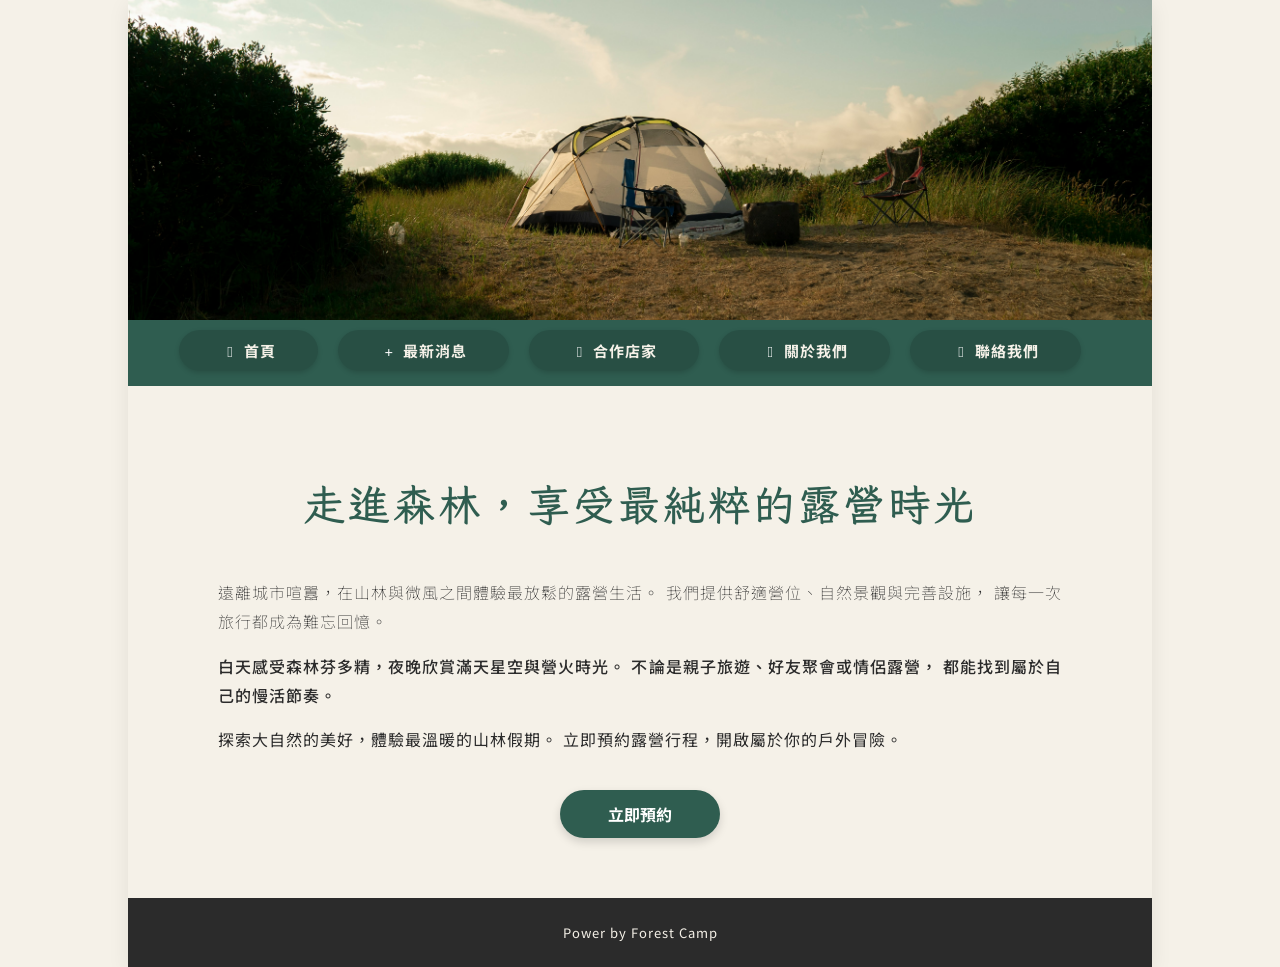
==== 0602.html @ 52e61261 "update" ====
<!DOCTYPE html>
<html lang="zh-TW">

<head>
    <meta charset="UTF-8">
    <meta name="viewport" content="width=device-width, initial-scale=1.0">
    <title>Forest Camp 0602</title>
    <!-- /*0602載入網頁css文字模板、顏色、套件*/ -->
    <link rel="stylesheet" href="css/0602.css">
    <link rel="stylesheet" href="css/all.min.css">
    <style>
        /* 全域設定 */
        body {
            background-color: var(--bg-primary);
            color: var(--text-primary);
            margin: 0;
            padding: 0;
            font-family: "Noto Sans TC", sans-serif;
        }

        /* 主內容區 */
        .wrapper {
            width: 1024px;
            margin-top: 0;
            margin-bottom: 0;
            margin-left: auto;
            margin-right: auto;

            background-color: var(--bg-card);

            box-shadow: 0 5px 20px var(--shadow-light);
        }

        /* Banner 圖片區 */
        .imagbox {
            width: 1024px;
            height: 320px;

            background-image: url(image/camp02.jpg);
            background-position: center center;
            background-size: cover;
            background-repeat: no-repeat;

            border-radius: 0 0 0px 0px;
        }

        /* 導覽列 */
        nav {
            background-color: var(--theme-primary);

            text-align: center;

            padding-top: 10px;
            padding-bottom: 10px;

            margin-top: 0;
            margin-bottom: 0;
        }

        /* 導覽列 ul */
        nav ul {
            display: inline-block;

            padding: 0;
            margin: 0;
        }

        /* 導覽列 li */
        nav ul li {
            float: left;

            list-style-type: none;
        }

        /* 導覽按鈕 */
        nav ul li a {
            display: block;

            text-decoration: none;

            color: var(--bg-primary);

            background-color: var(--shadow-medium);

            margin-right: 20px;

            padding-top: 10px;
            padding-bottom: 10px;
            padding-left: 42px;
            padding-right: 42px;

            border-radius: 30px;

            font-size: 15px;
            font-weight: bold;
            letter-spacing: 1px;

            transition: all 0.3s ease;

            box-shadow: 0 2px 5px rgba(0, 0, 0, 0.15);
        }

        /* Hover 效果 */
        nav ul li a:hover {
            background-color: var(--bg-primary);

            color: var(--theme-primary);

            transform: translateY(-2px);

            box-shadow: 0 5px 12px var(--shadow-medium);
        }

        /* 內容區塊 */
        .content {
            background-color: var(--bg-primary);

            text-align: center;

            padding-top: 50px;
            padding-bottom: 60px;
            padding-left: 90px;
            padding-right: 90px;

            line-height: 2;
        }

        /* 主標題 */
        .content h1 {
            color: var(--theme-primary);

            font-size: 42px;

            margin-bottom: 30px;

            letter-spacing: 3px;
            font-family: "LXGW WenKai Mono TC", monospace;
            font-weight: bold;
        }

        /* 文章內容 */
        .content p {
            color: var(--text-primary);

            font-size: 16px;

            margin-bottom: 16px;

            line-height: 1.8;

            letter-spacing: 1px;
            text-align: justify;
            /* 讓文字左右等距對齊，不置中 */
            text-align-last: left;
            /* 避免最後一行文字被強制分散拉伸 */
        }

        /* CTA 按鈕 */
        .content a {
            display: inline-block;

            width: 160px;
            height: 48px;

            margin-top: 20px;

            background-color: var(--theme-primary);

            color: var(--text-light);

            text-decoration: none;

            text-align: center;

            line-height: 48px;

            font-size: 16px;
            font-weight: bold;

            border-radius: 50px;

            transition: all 0.3s ease;

            box-shadow: 0 4px 10px var(--shadow-medium);
        }

        /* CTA Hover */
        .content a:hover {
            background-color: var(--hover-primary);

            transform: translateY(-3px);

            box-shadow: 0 8px 16px var(--shadow-medium);
        }

        /* Footer */
        .footer {
            background-color: var(--text-primary);

            text-align: center;

            padding-top: 12px;
            padding-bottom: 12px;

            margin-top: 0;
        }

        /* Footer 文字 */
        .footer p {
            color: var(--bg-primary);

            font-size: 13px;

            letter-spacing: 1px;
        }

        /* 0602 RWD網頁縮放調整 @media; 1024px為手機寬度; max-width低於這個數值的都試用 */
        @media screen and (max-width:1200px)and (min-width:1025px){
            .wrapper{
                width: 100%;
            }
            .imagbox{
                width: 100%;
                background-image: url(image/camp01.jpg);
                background-position:center center;
            }


        }
        @media screen and (max-width:1024px) {
            .wrapper {
                width: 100%;
            }

            .imagbox {
                width: 100%;
                background-image:url(image/camp05.jpg);
                background-position: left bottom;
            }
            /* 螢幕越小按鈕越大，因為有手操作 */
            nav ul{
                display: block;
                padding-left: 10px;
                margin: 0;
            }   
            nav ul li{
                float: none;
                margin-bottom: 5px;
                
            }
            .content{
                padding-left: 25px;
                padding-right: 25px;
                
            }
            .content p{
                font-size: 16px;
                line-height: 1.2;
                text-align:justify;

            }
        }
    </style>

</head>

<body>

    <div class="wrapper">

        <div class="banner">

            <div class="imagbox"></div>

            <!-- 導覽列 -->
            <nav>

                <ul>
                    <!-- 0602插入元件及變更顏色 -->
                    <li>
                        <a href="www.google.com"><i class="fa-regular fa-house btn-text-light"></i> 首頁</a>
                    </li>
                    <li>
                        <a href="#"><i class="fa-solid fa-plus btn-text-light"></i> 最新消息</a>
                    </li>
                    <li>
                        <a href="#"><i class="fa-solid fa-shop btn-text-light"></i> 合作店家</a>
                    </li>
                    <li>
                        <a href="#"><i class="fa-solid fa-info btn-text-light"></i> 關於我們</a>
                    </li>
                    <li>
                        <a href="#"><i class="fa-regular fa-envelope btn-text-light"></i> 聯絡我們</a>
                    </li>

                </ul>

            </nav>

        </div>

        <!-- 內容區 -->
        <div class="content">

            <h1>走進森林，享受最純粹的露營時光</h1>
            <!-- 0602改變文字字型 -->
            <p class="fw-100">
                遠離城市喧囂，在山林與微風之間體驗最放鬆的露營生活。
                我們提供舒適營位、自然景觀與完善設施，
                讓每一次旅行都成為難忘回憶。
            </p>

            <p class="fw-500">
                白天感受森林芬多精，夜晚欣賞滿天星空與營火時光。
                不論是親子旅遊、好友聚會或情侶露營，
                都能找到屬於自己的慢活節奏。
            </p>

            <p>
                探索大自然的美好，體驗最溫暖的山林假期。
                立即預約露營行程，開啟屬於你的戶外冒險。
            </p>

            <!-- CTA -->
            <a href="">立即預約</a>

        </div>

        <!-- Footer -->
        <div class="footer">

            <p>Power by Forest Camp</p>

        </div>

    </div>

    <!-- JavaScript -->
    <script>

        console.log("Forest Camp Website Ready");

    </script>

</body>

</html>
---- css/0602.css ----
/* 0602獨立出網頁可以共用的資訊，單獨一個檔案，例如:字型、顏色 */
@import url('https://fonts.googleapis.com/css2?family=Noto+Sans+TC:wght@100..900&display=swap');
@import url('https://fonts.googleapis.com/css2?family=LXGW+WenKai+Mono+TC&family=Noto+Sans+TC:wght@900&display=swap');

/* =========================
           Camp Website Final Style
           品牌色：
           主色 
           背景色 
           文字色 
        ========================= */
/* 0602 變數(:root)要設定主要色表-AI取得 */
:root {
    /* 主題色 */
    --theme-primary: #2F5D50;
    /* 森林綠 */
    --theme-secondary: #A67C52;
    /* 木質棕 */
    --theme-accent: #D08987;
    /* 營火暖橘 */

    /* 背景色 */
    --bg-primary: #F5F1E8;
    /* 米白 */
    --bg-secondary: #E7E0D1;
    /* 淺沙色 */
    --bg-card: #FFFFFF;
    /* 卡片白 */
    --bg-dark: #25352E;
    /* 深松木綠 */

    /* 文字色 */
    --text-primary: #2B2B2B;
    /* 主文字 炭黑色 */
    --text-secondary: #6B6B6B;
    /* 次文字 石墨灰 */
    --text-light: #FFFFFF;
    /* 淺色文字 純白色 */

    /* 功能色 */
    --success: #4E7C59;
    /* 成功 森林綠 */
    --warning: #D4A017;
    /* 警告 琥珀黃*/
    --danger: #B85450;
    /* 錯誤 磚紅色*/
    --info: #6C8EA3;
    /* 資訊 湖水藍*/

    /* 邊框 */
    --border-light: #DDD7CC;
    /* 淺亞麻色 */
    --border-dark: #B5AE9F;
    /* 灰褐色 */
    --divider: #D8D2C6;
    /* 分隔米灰 */

    /* Hover */
    --hover-primary: #3D7867;
    /* 深森林綠 */
    --hover-secondary: #B88B5F;
    /* 焦糖木棕 */

    /* 陰影 */
    --shadow-light: rgba(0, 0, 0, 0.08);
    --shadow-medium: rgba(0, 0, 0, 0.15);
    /* 狀態色 */
    --disabled-bg: #E0DED8;
    /* 淺霧灰 */
    --disabled-text: #9B978F;
    /* 中性灰 */

    /* 中性色 */
    --neutral-light: #F8F6F1;
    /* 奶油白 */
    --neutral-medium: #CFC8BB;
    /* 淺卡其灰 */
    --neutral-dark: #4A4A4A;
    /* 深灰色 */

}

/* 字體格式 */
.fw-100 {
    font-weight: 100;
}

.fw-200 {
    font-weight: 200;
}

.fw-300 {
    font-weight: 300;
}

.fw-400 {
    font-weight: 400;
}

.fw-500 {
    font-weight: 500;
}

.fw-600 {
    font-weight: 600;
}

.fw-700 {
    font-weight: 700;
}

.fw-800 {
    font-weight: 800;
}

.fw-900 {
    font-weight: 900;
}

/* 字體顏色 */
.btn-text-primary{
    color:var(--text-primary)
}
.btn-text-secondary{
    color:var(--text-secondary)
}
.btn-text-light{
    color: var(--text-light);
}
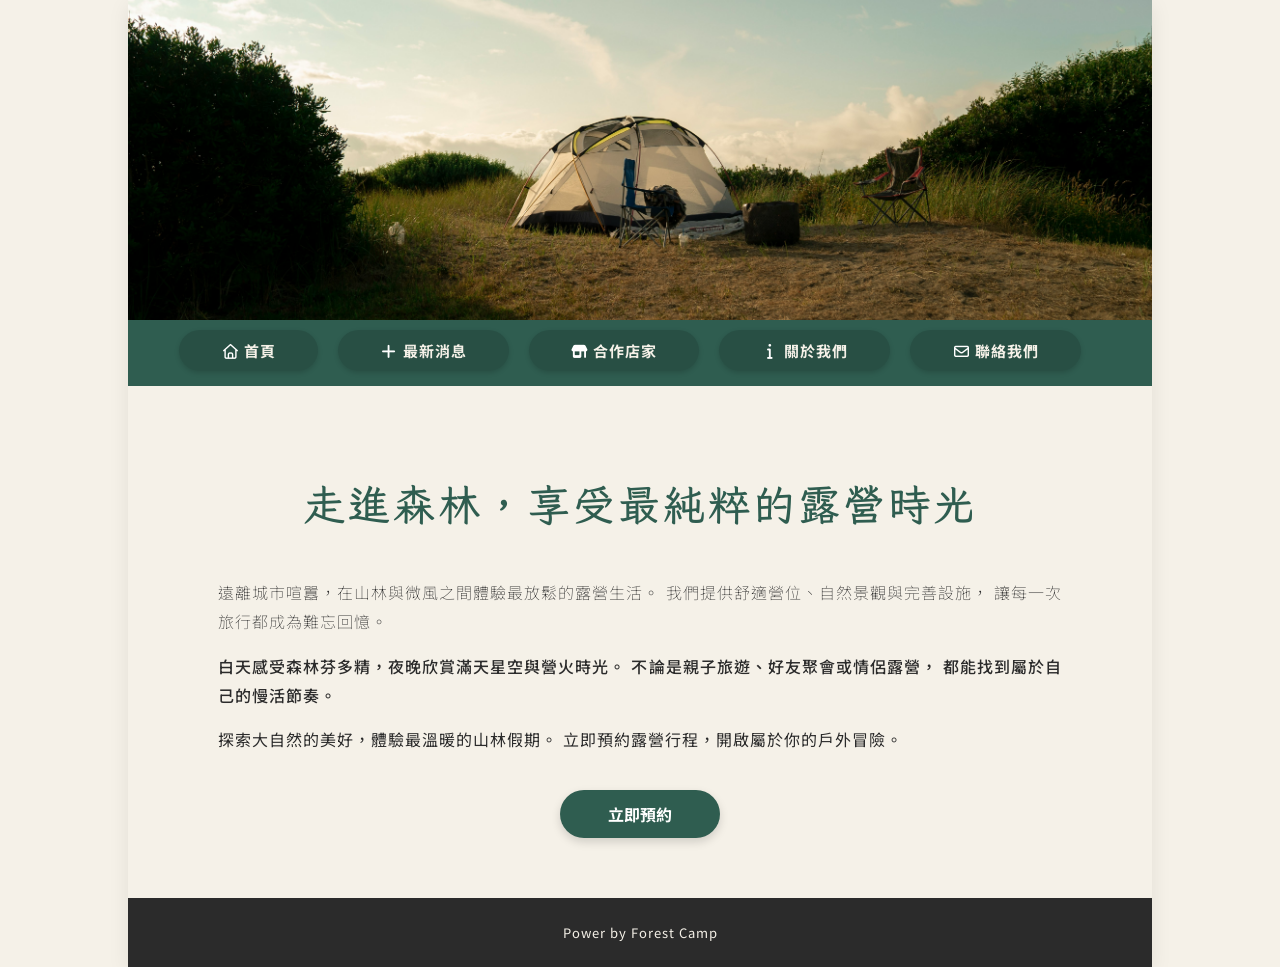
==== commit f5988568: "clean restart" ====
--- a/0602.html
+++ b/0602.html
@@ -1,347 +1,347 @@
-<!DOCTYPE html>
-<html lang="zh-TW">
-
-<head>
-    <meta charset="UTF-8">
-    <meta name="viewport" content="width=device-width, initial-scale=1.0">
-    <title>Forest Camp 0602</title>
-    <!-- /*0602載入網頁css文字模板、顏色、套件*/ -->
-    <link rel="stylesheet" href="css/0602.css">
-    <link rel="stylesheet" href="css/all.min.css">
-    <style>
-        /* 全域設定 */
-        body {
-            background-color: var(--bg-primary);
-            color: var(--text-primary);
-            margin: 0;
-            padding: 0;
-            font-family: "Noto Sans TC", sans-serif;
-        }
-
-        /* 主內容區 */
-        .wrapper {
-            width: 1024px;
-            margin-top: 0;
-            margin-bottom: 0;
-            margin-left: auto;
-            margin-right: auto;
-
-            background-color: var(--bg-card);
-
-            box-shadow: 0 5px 20px var(--shadow-light);
-        }
-
-        /* Banner 圖片區 */
-        .imagbox {
-            width: 1024px;
-            height: 320px;
-
-            background-image: url(image/camp02.jpg);
-            background-position: center center;
-            background-size: cover;
-            background-repeat: no-repeat;
-
-            border-radius: 0 0 0px 0px;
-        }
-
-        /* 導覽列 */
-        nav {
-            background-color: var(--theme-primary);
-
-            text-align: center;
-
-            padding-top: 10px;
-            padding-bottom: 10px;
-
-            margin-top: 0;
-            margin-bottom: 0;
-        }
-
-        /* 導覽列 ul */
-        nav ul {
-            display: inline-block;
-
-            padding: 0;
-            margin: 0;
-        }
-
-        /* 導覽列 li */
-        nav ul li {
-            float: left;
-
-            list-style-type: none;
-        }
-
-        /* 導覽按鈕 */
-        nav ul li a {
-            display: block;
-
-            text-decoration: none;
-
-            color: var(--bg-primary);
-
-            background-color: var(--shadow-medium);
-
-            margin-right: 20px;
-
-            padding-top: 10px;
-            padding-bottom: 10px;
-            padding-left: 42px;
-            padding-right: 42px;
-
-            border-radius: 30px;
-
-            font-size: 15px;
-            font-weight: bold;
-            letter-spacing: 1px;
-
-            transition: all 0.3s ease;
-
-            box-shadow: 0 2px 5px rgba(0, 0, 0, 0.15);
-        }
-
-        /* Hover 效果 */
-        nav ul li a:hover {
-            background-color: var(--bg-primary);
-
-            color: var(--theme-primary);
-
-            transform: translateY(-2px);
-
-            box-shadow: 0 5px 12px var(--shadow-medium);
-        }
-
-        /* 內容區塊 */
-        .content {
-            background-color: var(--bg-primary);
-
-            text-align: center;
-
-            padding-top: 50px;
-            padding-bottom: 60px;
-            padding-left: 90px;
-            padding-right: 90px;
-
-            line-height: 2;
-        }
-
-        /* 主標題 */
-        .content h1 {
-            color: var(--theme-primary);
-
-            font-size: 42px;
-
-            margin-bottom: 30px;
-
-            letter-spacing: 3px;
-            font-family: "LXGW WenKai Mono TC", monospace;
-            font-weight: bold;
-        }
-
-        /* 文章內容 */
-        .content p {
-            color: var(--text-primary);
-
-            font-size: 16px;
-
-            margin-bottom: 16px;
-
-            line-height: 1.8;
-
-            letter-spacing: 1px;
-            text-align: justify;
-            /* 讓文字左右等距對齊，不置中 */
-            text-align-last: left;
-            /* 避免最後一行文字被強制分散拉伸 */
-        }
-
-        /* CTA 按鈕 */
-        .content a {
-            display: inline-block;
-
-            width: 160px;
-            height: 48px;
-
-            margin-top: 20px;
-
-            background-color: var(--theme-primary);
-
-            color: var(--text-light);
-
-            text-decoration: none;
-
-            text-align: center;
-
-            line-height: 48px;
-
-            font-size: 16px;
-            font-weight: bold;
-
-            border-radius: 50px;
-
-            transition: all 0.3s ease;
-
-            box-shadow: 0 4px 10px var(--shadow-medium);
-        }
-
-        /* CTA Hover */
-        .content a:hover {
-            background-color: var(--hover-primary);
-
-            transform: translateY(-3px);
-
-            box-shadow: 0 8px 16px var(--shadow-medium);
-        }
-
-        /* Footer */
-        .footer {
-            background-color: var(--text-primary);
-
-            text-align: center;
-
-            padding-top: 12px;
-            padding-bottom: 12px;
-
-            margin-top: 0;
-        }
-
-        /* Footer 文字 */
-        .footer p {
-            color: var(--bg-primary);
-
-            font-size: 13px;
-
-            letter-spacing: 1px;
-        }
-
-        /* 0602 RWD網頁縮放調整 @media; 1024px為手機寬度; max-width低於這個數值的都試用 */
-        @media screen and (max-width:1200px)and (min-width:1025px){
-            .wrapper{
-                width: 100%;
-            }
-            .imagbox{
-                width: 100%;
-                background-image: url(image/camp01.jpg);
-                background-position:center center;
-            }
-
-
-        }
-        @media screen and (max-width:1024px) {
-            .wrapper {
-                width: 100%;
-            }
-
-            .imagbox {
-                width: 100%;
-                background-image:url(image/camp05.jpg);
-                background-position: left bottom;
-            }
-            /* 螢幕越小按鈕越大，因為有手操作 */
-            nav ul{
-                display: block;
-                padding-left: 10px;
-                margin: 0;
-            }   
-            nav ul li{
-                float: none;
-                margin-bottom: 5px;
-                
-            }
-            .content{
-                padding-left: 25px;
-                padding-right: 25px;
-                
-            }
-            .content p{
-                font-size: 16px;
-                line-height: 1.2;
-                text-align:justify;
-
-            }
-        }
-    </style>
-
-</head>
-
-<body>
-
-    <div class="wrapper">
-
-        <div class="banner">
-
-            <div class="imagbox"></div>
-
-            <!-- 導覽列 -->
-            <nav>
-
-                <ul>
-                    <!-- 0602插入元件及變更顏色 -->
-                    <li>
-                        <a href="www.google.com"><i class="fa-regular fa-house btn-text-light"></i> 首頁</a>
-                    </li>
-                    <li>
-                        <a href="#"><i class="fa-solid fa-plus btn-text-light"></i> 最新消息</a>
-                    </li>
-                    <li>
-                        <a href="#"><i class="fa-solid fa-shop btn-text-light"></i> 合作店家</a>
-                    </li>
-                    <li>
-                        <a href="#"><i class="fa-solid fa-info btn-text-light"></i> 關於我們</a>
-                    </li>
-                    <li>
-                        <a href="#"><i class="fa-regular fa-envelope btn-text-light"></i> 聯絡我們</a>
-                    </li>
-
-                </ul>
-
-            </nav>
-
-        </div>
-
-        <!-- 內容區 -->
-        <div class="content">
-
-            <h1>走進森林，享受最純粹的露營時光</h1>
-            <!-- 0602改變文字字型 -->
-            <p class="fw-100">
-                遠離城市喧囂，在山林與微風之間體驗最放鬆的露營生活。
-                我們提供舒適營位、自然景觀與完善設施，
-                讓每一次旅行都成為難忘回憶。
-            </p>
-
-            <p class="fw-500">
-                白天感受森林芬多精，夜晚欣賞滿天星空與營火時光。
-                不論是親子旅遊、好友聚會或情侶露營，
-                都能找到屬於自己的慢活節奏。
-            </p>
-
-            <p>
-                探索大自然的美好，體驗最溫暖的山林假期。
-                立即預約露營行程，開啟屬於你的戶外冒險。
-            </p>
-
-            <!-- CTA -->
-            <a href="">立即預約</a>
-
-        </div>
-
-        <!-- Footer -->
-        <div class="footer">
-
-            <p>Power by Forest Camp</p>
-
-        </div>
-
-    </div>
-
-    <!-- JavaScript -->
-    <script>
-
-        console.log("Forest Camp Website Ready");
-
-    </script>
-
-</body>
-
+<!DOCTYPE html>
+<html lang="zh-TW">
+
+<head>
+    <meta charset="UTF-8">
+    <meta name="viewport" content="width=device-width, initial-scale=1.0">
+    <title>Forest Camp 0602</title>
+    <!-- /*0602載入網頁css文字模板、顏色、套件*/ -->
+    <link rel="stylesheet" href="css/0602.css">
+    <link rel="stylesheet" href="css/all.min.css">
+    <style>
+        /* 全域設定 */
+        body {
+            background-color: var(--bg-primary);
+            color: var(--text-primary);
+            margin: 0;
+            padding: 0;
+            font-family: "Noto Sans TC", sans-serif;
+        }
+
+        /* 主內容區 */
+        .wrapper {
+            width: 1024px;
+            margin-top: 0;
+            margin-bottom: 0;
+            margin-left: auto;
+            margin-right: auto;
+
+            background-color: var(--bg-card);
+
+            box-shadow: 0 5px 20px var(--shadow-light);
+        }
+
+        /* Banner 圖片區 */
+        .imagbox {
+            width: 1024px;
+            height: 320px;
+
+            background-image: url(image/camp02.jpg);
+            background-position: center center;
+            background-size: cover;
+            background-repeat: no-repeat;
+
+            border-radius: 0 0 0px 0px;
+        }
+
+        /* 導覽列 */
+        nav {
+            background-color: var(--theme-primary);
+
+            text-align: center;
+
+            padding-top: 10px;
+            padding-bottom: 10px;
+
+            margin-top: 0;
+            margin-bottom: 0;
+        }
+
+        /* 導覽列 ul */
+        nav ul {
+            display: inline-block;
+
+            padding: 0;
+            margin: 0;
+        }
+
+        /* 導覽列 li */
+        nav ul li {
+            float: left;
+
+            list-style-type: none;
+        }
+
+        /* 導覽按鈕 */
+        nav ul li a {
+            display: block;
+
+            text-decoration: none;
+
+            color: var(--bg-primary);
+
+            background-color: var(--shadow-medium);
+
+            margin-right: 20px;
+
+            padding-top: 10px;
+            padding-bottom: 10px;
+            padding-left: 42px;
+            padding-right: 42px;
+
+            border-radius: 30px;
+
+            font-size: 15px;
+            font-weight: bold;
+            letter-spacing: 1px;
+
+            transition: all 0.3s ease;
+
+            box-shadow: 0 2px 5px rgba(0, 0, 0, 0.15);
+        }
+
+        /* Hover 效果 */
+        nav ul li a:hover {
+            background-color: var(--bg-primary);
+
+            color: var(--theme-primary);
+
+            transform: translateY(-2px);
+
+            box-shadow: 0 5px 12px var(--shadow-medium);
+        }
+
+        /* 內容區塊 */
+        .content {
+            background-color: var(--bg-primary);
+
+            text-align: center;
+
+            padding-top: 50px;
+            padding-bottom: 60px;
+            padding-left: 90px;
+            padding-right: 90px;
+
+            line-height: 2;
+        }
+
+        /* 主標題 */
+        .content h1 {
+            color: var(--theme-primary);
+
+            font-size: 42px;
+
+            margin-bottom: 30px;
+
+            letter-spacing: 3px;
+            font-family: "LXGW WenKai Mono TC", monospace;
+            font-weight: bold;
+        }
+
+        /* 文章內容 */
+        .content p {
+            color: var(--text-primary);
+
+            font-size: 16px;
+
+            margin-bottom: 16px;
+
+            line-height: 1.8;
+
+            letter-spacing: 1px;
+            text-align: justify;
+            /* 讓文字左右等距對齊，不置中 */
+            text-align-last: left;
+            /* 避免最後一行文字被強制分散拉伸 */
+        }
+
+        /* CTA 按鈕 */
+        .content a {
+            display: inline-block;
+
+            width: 160px;
+            height: 48px;
+
+            margin-top: 20px;
+
+            background-color: var(--theme-primary);
+
+            color: var(--text-light);
+
+            text-decoration: none;
+
+            text-align: center;
+
+            line-height: 48px;
+
+            font-size: 16px;
+            font-weight: bold;
+
+            border-radius: 50px;
+
+            transition: all 0.3s ease;
+
+            box-shadow: 0 4px 10px var(--shadow-medium);
+        }
+
+        /* CTA Hover */
+        .content a:hover {
+            background-color: var(--hover-primary);
+
+            transform: translateY(-3px);
+
+            box-shadow: 0 8px 16px var(--shadow-medium);
+        }
+
+        /* Footer */
+        .footer {
+            background-color: var(--text-primary);
+
+            text-align: center;
+
+            padding-top: 12px;
+            padding-bottom: 12px;
+
+            margin-top: 0;
+        }
+
+        /* Footer 文字 */
+        .footer p {
+            color: var(--bg-primary);
+
+            font-size: 13px;
+
+            letter-spacing: 1px;
+        }
+
+        /* 0602 RWD網頁縮放調整 @media; 1024px為手機寬度; max-width低於這個數值的都試用 */
+        @media screen and (max-width:1200px)and (min-width:1025px){
+            .wrapper{
+                width: 100%;
+            }
+            .imagbox{
+                width: 100%;
+                background-image: url(image/camp01.jpg);
+                background-position:center center;
+            }
+
+
+        }
+        @media screen and (max-width:1024px) {
+            .wrapper {
+                width: 100%;
+            }
+
+            .imagbox {
+                width: 100%;
+                background-image:url(image/camp05.jpg);
+                background-position: left bottom;
+            }
+            /* 螢幕越小按鈕越大，因為有手操作 */
+            nav ul{
+                display: block;
+                padding-left: 10px;
+                margin: 0;
+            }   
+            nav ul li{
+                float: none;
+                margin-bottom: 5px;
+                
+            }
+            .content{
+                padding-left: 25px;
+                padding-right: 25px;
+                
+            }
+            .content p{
+                font-size: 16px;
+                line-height: 1.2;
+                text-align:justify;
+
+            }
+        }
+    </style>
+
+</head>
+
+<body>
+
+    <div class="wrapper">
+
+        <div class="banner">
+
+            <div class="imagbox"></div>
+
+            <!-- 導覽列 -->
+            <nav>
+
+                <ul>
+                    <!-- 0602插入元件及變更顏色 -->
+                    <li>
+                        <a href="www.google.com"><i class="fa-regular fa-house btn-text-light"></i> 首頁</a>
+                    </li>
+                    <li>
+                        <a href="#"><i class="fa-solid fa-plus btn-text-light"></i> 最新消息</a>
+                    </li>
+                    <li>
+                        <a href="#"><i class="fa-solid fa-shop btn-text-light"></i> 合作店家</a>
+                    </li>
+                    <li>
+                        <a href="#"><i class="fa-solid fa-info btn-text-light"></i> 關於我們</a>
+                    </li>
+                    <li>
+                        <a href="#"><i class="fa-regular fa-envelope btn-text-light"></i> 聯絡我們</a>
+                    </li>
+
+                </ul>
+
+            </nav>
+
+        </div>
+
+        <!-- 內容區 -->
+        <div class="content">
+
+            <h1>走進森林，享受最純粹的露營時光</h1>
+            <!-- 0602改變文字字型 -->
+            <p class="fw-100">
+                遠離城市喧囂，在山林與微風之間體驗最放鬆的露營生活。
+                我們提供舒適營位、自然景觀與完善設施，
+                讓每一次旅行都成為難忘回憶。
+            </p>
+
+            <p class="fw-500">
+                白天感受森林芬多精，夜晚欣賞滿天星空與營火時光。
+                不論是親子旅遊、好友聚會或情侶露營，
+                都能找到屬於自己的慢活節奏。
+            </p>
+
+            <p>
+                探索大自然的美好，體驗最溫暖的山林假期。
+                立即預約露營行程，開啟屬於你的戶外冒險。
+            </p>
+
+            <!-- CTA -->
+            <a href="">立即預約</a>
+
+        </div>
+
+        <!-- Footer -->
+        <div class="footer">
+
+            <p>Power by Forest Camp</p>
+
+        </div>
+
+    </div>
+
+    <!-- JavaScript -->
+    <script>
+
+        console.log("Forest Camp Website Ready");
+
+    </script>
+
+</body>
+
 </html>
